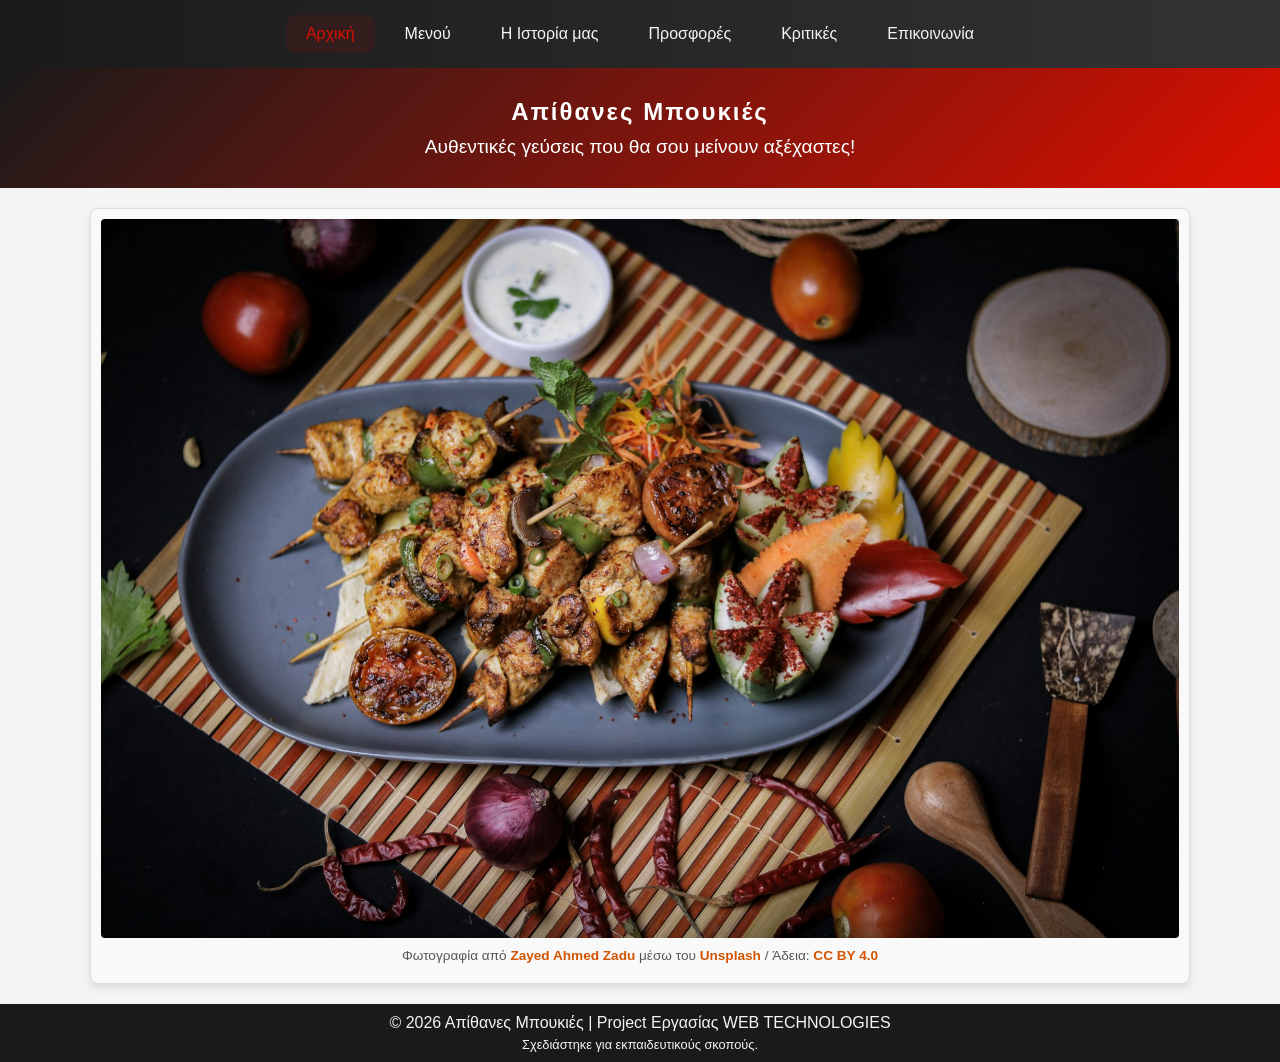
==== index.html @ ca21f262 "Initial Commit with all the Project stracture, navigation bar, css style for the navigation fanction" ====
<!DOCTYPE html>
<html lang="el">
<head>
    <meta charset="UTF-8">
    <meta name="viewport" content="width=device-width, initial-scale=1.0">
    <title>Αρχική</title>
    <link rel="stylesheet" href="./css/style.css">

</head>

<body>

    <header>
        <nav  class="navbar" id="topNav">
            <a href="index.html" class="active">Αρχική</a>
            <a href="pages/menu.html">Μενού</a>
            <a href="pages/about.html">Η Ιστορία μας</a>
            <a href="pages/offers.html">Προσφορές</a>
            <a href="pages/reviews.html">Κριτικές</a>
            <a href="pages/contact.html">Επικοινωνία</a>
            <button onclick="toggleMenu()">&#9776;</button>
        </nav>
    </header>

    <section class="main-tittle">
        <div class="container">
            <h1>Απίθανες Μπουκιές</h1>
            <p style="font-size: 1.2rem; margin-top: 10px;">Αυθεντικές γεύσεις που θα σου μείνουν αξέχαστες!</p>
        </div>
    </section>

    <main class="main-content">
        <figure>
            <img src="./images/zayed-ahmed-zadu-2EhrT8L_IWo-unsplash.jpg" alt="Περιγραφή εικόνας" style="width:100%;">
            <figcaption>
                Φωτογραφία από <a href="https://unsplash.com/@zayed_ahmed_zadu">Zayed Ahmed Zadu</a>
                μέσω του <a href="https://unsplash.com">Unsplash</a> /
                Άδεια: <a href="https://creativecommons.org/licenses/by/4.0/">CC BY 4.0</a>
            </figcaption>
        </figure>
    </main>

    <footer id="footer">
        <div class="container">
            <p>&copy; 2026 Απίθανες Μπουκιές | Project Εργασίας WEB TECHNOLOGIES</p>
            <p style="font-size: 0.8rem; margin-top: 5px;">Σχεδιάστηκε για εκπαιδευτικούς σκοπούς.</p>
        </div>
    </footer>
    <script src="./js/script.js"></script>
</body>

</html>
---- css/style.css ----
* {
    margin: 0;
    padding: 0;
    box-sizing: border-box;
}
body {
    font-family: Arial, sans-serif;
    background-color: #f4f4f4;
    color: #1a1a1a;
}
main{
    /*Το Βασικό περιεχόμενο */
    width: 90%;
    max-width: 1100px;
    margin: 0 auto;
}
footer{
    width: 100%;
    background-color: #1a1a1a;
    color: #f4f4f4;
    text-align: center;
    padding: 10px 0;
    position: relative;
    bottom: 0;
}

/*CSS Για το Navigation Bar*/
header {
    width: 100%;
}
.navbar{
    width: 100%;
    background: linear-gradient(90deg, #1a1a1a, #333);
    display: flex;
    justify-content: center;
    align-items: center;
    gap: 10px;
    padding: 15px 10px;
}
.navbar a {
    text-decoration: none;
    color: #f4f4f4;
    padding: 10px 20px;
    background-image: linear-gradient(to right, #db1000 50%, transparent 10%);
    background-size: 250% 100%;
    background-position: 100% 0;
    transition: background-position 0.5s ease, color 0.3s ease;
    border-radius: 10px;
}
.navbar .active {
    color: #db1000;
    background-color: rgba(219, 16, 0, 0.1);
    border-radius: 10px;
}
.navbar a:hover {
    background-position: 0 0;
    color: #fff;
}
.navbar button {
    /* Δεν χρειάζεται να φαίνεται σε μεγαλη οθόνη */
    display: none;
}
/*Τέλος του CSS για το Navigation Bar*/

/*Αρχή CSS για κεντρικό Τίτλο κάθε σελίδας*/
.main-tittle {
    width: 100%;
    background: linear-gradient(135deg, #1a1a1a, #db1000);
    color: #fff;
    padding: 30px 0;
    text-align: center;
}
.main-tittle h1 {
    letter-spacing: 2px;
}
/*Τέλος του CSS για κεντρικό Τίτλο*/

/* Το container της εικόνας και της λεζάντας */
figure {
    display: table; /* Κάνει το figure να έχει το πλάτος της εικόνας */
    margin: 20px auto; /* Κεντράρει την εικόνα στη σελίδα */
    padding: 10px;
    border: 1px solid #ddd;
    background-color: #f9f9f9;
    border-radius: 8px;
    box-shadow: 0 4px 8px rgba(0,0,0,0.1);
}

/* Η ίδια η εικόνα */
figure img {
    display: block;
    max-width: 100%; /* Για να είναι responsive */
    height: auto;
    border-radius: 4px;
}

/* Η λεζάντα με τα δικαιώματα */
figcaption {
    caption-side: bottom;
    padding: 8px 5px;
    font-size: 0.85rem;
    color: #555;
    line-height: 1.4;
    text-align: center;
}

/* Στυλ για τα links μέσα στη λεζάντα */
figcaption a {
    color: #d35400; /* Ένα "ψημένο" πορτοκαλί που ταιριάζει σε ψητοπωλείο */
    text-decoration: none;
    font-weight: bold;
    transition: color 0.3s ease;
}

figcaption a:hover {
    color: #a04000;
    text-decoration: underline;
}

/*Αρχή CSS για μικρές οθόνες*/
@media(max-width: 768px) {

    /*Αρχή CSS για Navigation Bar να είναι Impact */
    .navbar {
        flex-direction: column;
        align-items: flex-start;
        padding: 10px;
    }
    .navbar a {
        display: none;
        width: 100%;
        padding: 10px;
    }
    .navbar a.active {
        display: block;
    }
    .navbar button {
        display: block;
        position: absolute;
        right: 20px;
        top: 6px;
        background: none;
        border: none;
        color: #f4f4f4;
        font-size: 24px;
        cursor: pointer;
        padding: 6px;
    }
    .navbar.responsive a {
        /* The "responsive" class will be added via JavaScript when clicked */
        display: block;
        border-bottom: 1px solid #444;
    }
    /*Τέλος του CSS για το Navigation Bar*/

}
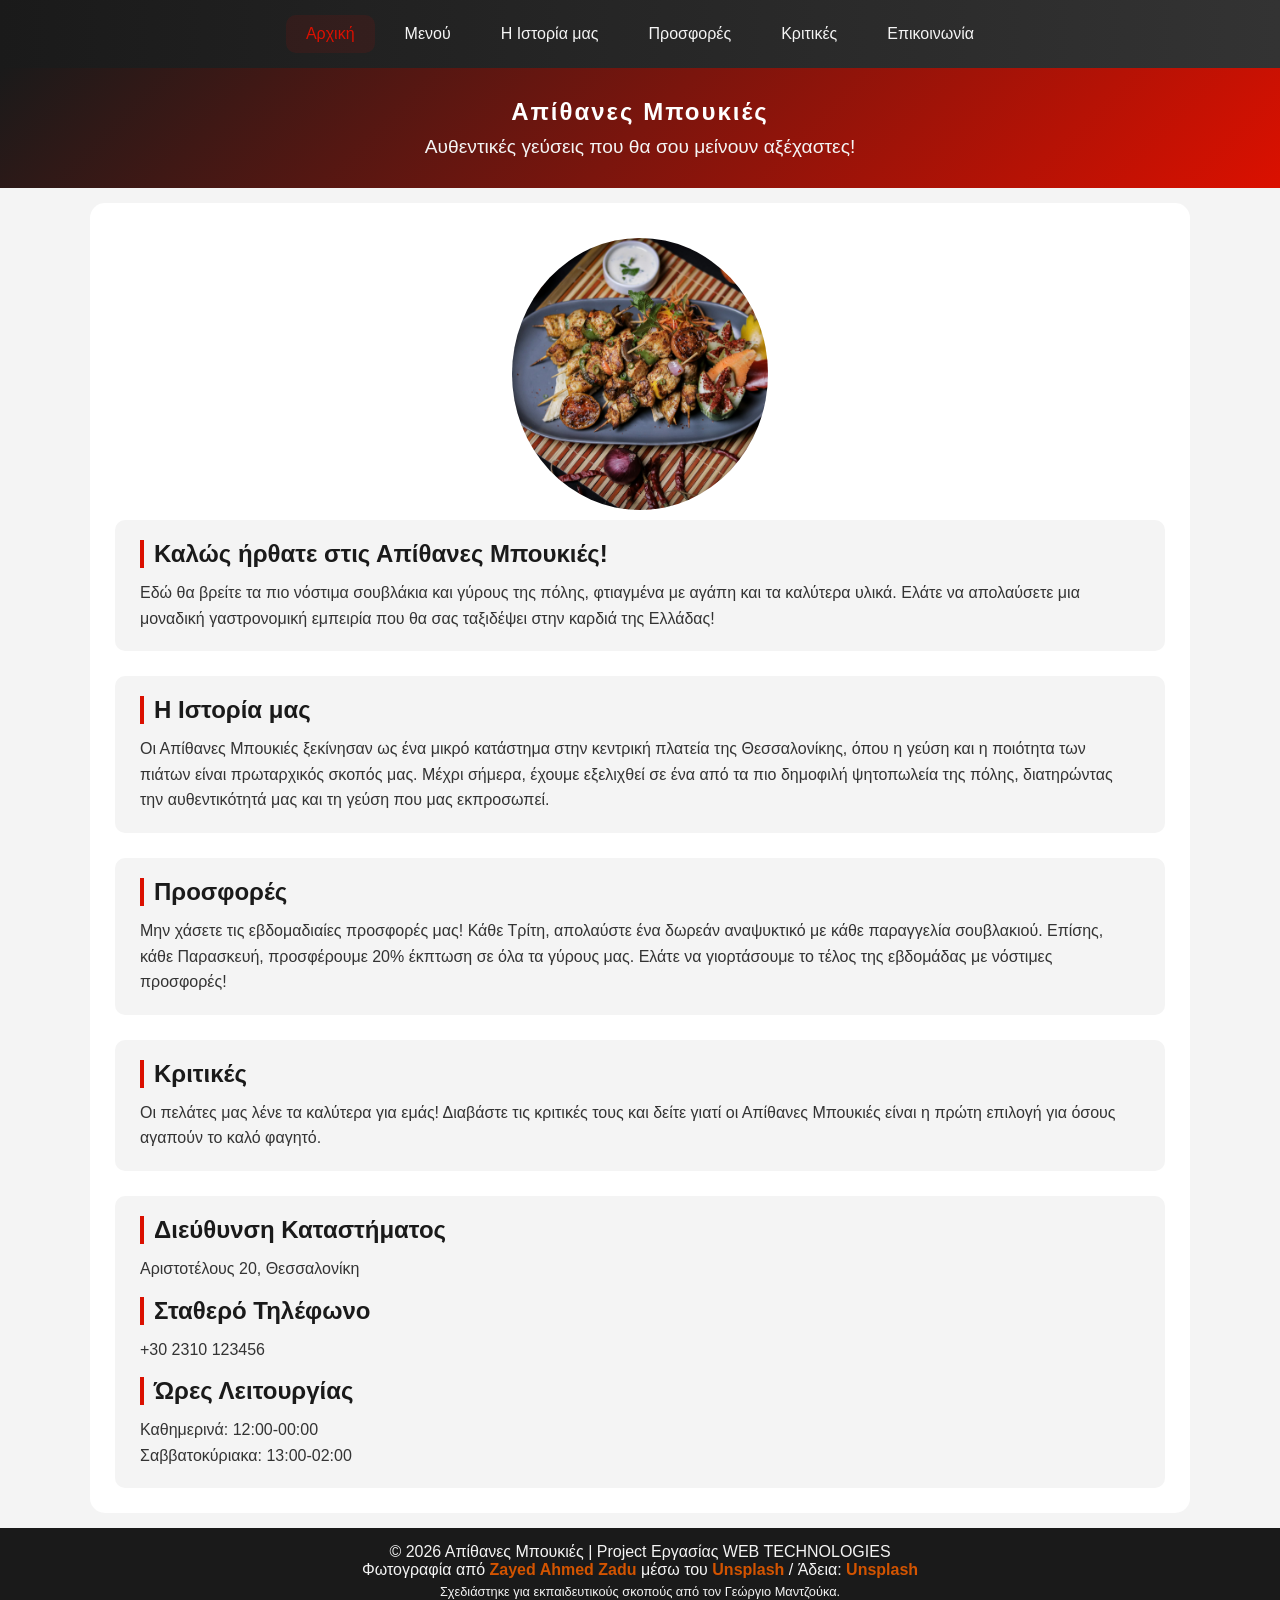
==== commit dca03817: "Final commit with all the content and css for each page fully functional with small devices" ====
--- a/index.html
+++ b/index.html
@@ -5,6 +5,65 @@
     <meta name="viewport" content="width=device-width, initial-scale=1.0">
     <title>Αρχική</title>
     <link rel="stylesheet" href="./css/style.css">
+
+    <style>
+        /* Κεντράρισμα της εικόνας στον άξονα x*/
+        img{
+            object-position: 30% 100%;
+        }
+        /* Απόσταση ανάμεσα στις ενότητες της αρχικής */
+        main section {
+            margin-bottom: 25px;
+        }
+        /* Τελευταία ενότητα χωρίς κάτω περιθώριο για ομοιόμορφη στοίχιση */
+        main section:last-child {
+            margin-bottom: 0;
+        }
+
+        /* Κοινό στιλ "κάρτας" για κάθε ενότητα (όπως οι offer-card στις Προσφορές) */
+        .welcome-message,
+        .about,
+        .offers,
+        .reviews,
+        .info {
+            background: #f4f4f4;
+            padding: 20px 25px;
+            border-radius: 10px;
+            transition: transform 0.3s ease, box-shadow 0.3s ease;
+        }
+
+        /* Ανύψωση της κάρτας όταν γίνεται hover */
+        .welcome-message:hover,
+        .about:hover,
+        .offers:hover,
+        .reviews:hover,
+        .info:hover {
+            transform: translateY(-5px);
+            box-shadow: 0 6px 15px rgba(0, 0, 0, 0.08);
+        }
+
+        /* Επικεφαλίδες ενοτήτων με κόκκινη γραμμή αριστερά (όπως στο menu) */
+        main section h2 {
+            border-left: 4px solid #db1000;
+            padding-left: 10px;
+            margin-bottom: 12px;
+            color: #1a1a1a;
+        }
+
+        /* Παράγραφοι ενοτήτων */
+        main section p {
+            line-height: 1.6;
+            color: #333;
+        }
+
+        /* Η ενότητα info έχει πολλά h2/p — μικρό κενό ανάμεσα στις ομάδες */
+        .info h2 {
+            margin-top: 15px;
+        }
+        .info h2:first-child {
+            margin-top: 0;
+        }
+    </style>
 
 </head>
 
@@ -23,28 +82,47 @@
     </header>
 
     <section class="main-tittle">
-        <div class="container">
-            <h1>Απίθανες Μπουκιές</h1>
-            <p style="font-size: 1.2rem; margin-top: 10px;">Αυθεντικές γεύσεις που θα σου μείνουν αξέχαστες!</p>
-        </div>
+        <h1>Απίθανες Μπουκιές</h1>
+        <p>Αυθεντικές γεύσεις που θα σου μείνουν αξέχαστες!</p>
     </section>
 
-    <main class="main-content">
-        <figure>
-            <img src="./images/zayed-ahmed-zadu-2EhrT8L_IWo-unsplash.jpg" alt="Περιγραφή εικόνας" style="width:100%;">
-            <figcaption>
-                Φωτογραφία από <a href="https://unsplash.com/@zayed_ahmed_zadu">Zayed Ahmed Zadu</a>
-                μέσω του <a href="https://unsplash.com">Unsplash</a> /
-                Άδεια: <a href="https://creativecommons.org/licenses/by/4.0/">CC BY 4.0</a>
-            </figcaption>
-        </figure>
+    <main>
+        <div class="menu-image-container">
+            <img src="./images/zayed-ahmed-zadu-2EhrT8L_IWo-unsplash.jpg" alt="Κεντρική απεικόνιση ενός πιάτου του καταστήματος">
+        </div>
+        <section class="welcome-message">
+            <h2>Καλώς ήρθατε στις Απίθανες Μπουκιές!</h2>
+            <p>Εδώ θα βρείτε τα πιο νόστιμα σουβλάκια και γύρους της πόλης, φτιαγμένα με αγάπη και τα καλύτερα υλικά. Ελάτε να απολαύσετε μια μοναδική γαστρονομική εμπειρία που θα σας ταξιδέψει στην καρδιά της Ελλάδας!</p>
+        </section>
+        <section class="about">
+            <h2>Η Ιστορία μας</h2>
+            <p>Οι Απίθανες Μπουκιές ξεκίνησαν ως ένα μικρό κατάστημα στην κεντρική πλατεία της Θεσσαλονίκης, όπου η γεύση και η ποιότητα των πιάτων είναι πρωταρχικός σκοπός μας. Μέχρι σήμερα, έχουμε εξελιχθεί σε ένα από τα πιο δημοφιλή ψητοπωλεία της πόλης, διατηρώντας την αυθεντικότητά μας και τη γεύση που μας εκπροσωπεί.</p>
+        </section>
+        <section class="offers">
+            <h2>Προσφορές</h2>
+            <p>Μην χάσετε τις εβδομαδιαίες προσφορές μας! Κάθε Τρίτη, απολαύστε ένα δωρεάν αναψυκτικό με κάθε παραγγελία σουβλακιού. Επίσης, κάθε Παρασκευή, προσφέρουμε 20% έκπτωση σε όλα τα γύρους μας. Ελάτε να γιορτάσουμε το τέλος της εβδομάδας με νόστιμες προσφορές!</p>
+        </section>
+        <section class="reviews">
+            <h2>Κριτικές</h2>
+            <p>Οι πελάτες μας λένε τα καλύτερα για εμάς! Διαβάστε τις κριτικές τους και δείτε γιατί οι Απίθανες Μπουκιές είναι η πρώτη επιλογή για όσους αγαπούν το καλό φαγητό.</p>
+        </section>
+        <section class="info">
+            <h2>Διεύθυνση Καταστήματος</h2>
+            <p>Αριστοτέλους 20, Θεσσαλονίκη</p>
+            <h2>Σταθερό Τηλέφωνο</h2>
+            <p>+30 2310 123456</p>
+            <h2>Ώρες Λειτουργίας</h2>
+            <p>Καθημερινά: 12:00-00:00</p>
+            <p>Σαββατοκύριακα: 13:00-02:00</p>
+        </section>
     </main>
 
-    <footer id="footer">
-        <div class="container">
-            <p>&copy; 2026 Απίθανες Μπουκιές | Project Εργασίας WEB TECHNOLOGIES</p>
-            <p style="font-size: 0.8rem; margin-top: 5px;">Σχεδιάστηκε για εκπαιδευτικούς σκοπούς.</p>
-        </div>
+    <footer>
+        <p>&copy; 2026 Απίθανες Μπουκιές | Project Εργασίας WEB TECHNOLOGIES</p>
+        <p>Φωτογραφία από <a href="https://unsplash.com/@zayed_ahmed_zadu">Zayed Ahmed Zadu</a>
+            μέσω του <a href="https://unsplash.com">Unsplash</a> /
+            Άδεια: <a href="https://unsplash.com/license">Unsplash</a></p>
+        <p style="font-size: 0.8rem; margin-top: 5px;">Σχεδιάστηκε για εκπαιδευτικούς σκοπούς από τον Γεώργιο Μαντζούκα.</p>
     </footer>
     <script src="./js/script.js"></script>
 </body>
--- a/css/style.css
+++ b/css/style.css
@@ -13,16 +13,31 @@
     /*Το Βασικό περιεχόμενο */
     width: 90%;
     max-width: 1100px;
-    margin: 0 auto;
+    margin: 15px auto;
+    background: #fff;
+    border-radius: 15px;
+    padding: 25px;
 }
 footer{
     width: 100%;
     background-color: #1a1a1a;
     color: #f4f4f4;
     text-align: center;
-    padding: 10px 0;
+    padding: 15px 20px;
     position: relative;
     bottom: 0;
+}
+/* Στυλ για τα links μέσα στη λεζάντα */
+footer a {
+    color: #d35400; /* Ένα "ψημένο" πορτοκαλί που ταιριάζει σε ψητοπωλείο */
+    text-decoration: none;
+    font-weight: bold;
+    transition: color 0.3s ease;
+}
+
+footer a:hover {
+    color: #a04000;
+    text-decoration: underline;
 }
 
 /*CSS Για το Navigation Bar*/
@@ -74,49 +89,30 @@
 .main-tittle h1 {
     letter-spacing: 2px;
 }
+.main-tittle p {
+    font-size: 1.2rem;
+    margin-top: 10px;
+    color: #f4f4f4;
+}
 /*Τέλος του CSS για κεντρικό Τίτλο*/
 
-/* Το container της εικόνας και της λεζάντας */
-figure {
-    display: table; /* Κάνει το figure να έχει το πλάτος της εικόνας */
-    margin: 20px auto; /* Κεντράρει την εικόνα στη σελίδα */
-    padding: 10px;
-    border: 1px solid #ddd;
-    background-color: #f9f9f9;
-    border-radius: 8px;
-    box-shadow: 0 4px 8px rgba(0,0,0,0.1);
+/* Αρχή CSS για την εικόνα κάθε σελίδας  
+κλάση για τον κεντράρισμα της εικόνας  */
+.menu-image-container{
+    display: flex;
+    justify-content: center;
+    align-items: center;
 }
+/* διαφοροποίηση της εικόνας */
+img{
+    width: 16rem;
+    height: 17rem;
+    border-radius: 75%;
+    margin: 10px 0;
+    object-fit: cover;
+}
+/*Τέλος του CSS για την εικόνα κάθε σελίδας  */
 
-/* Η ίδια η εικόνα */
-figure img {
-    display: block;
-    max-width: 100%; /* Για να είναι responsive */
-    height: auto;
-    border-radius: 4px;
-}
-
-/* Η λεζάντα με τα δικαιώματα */
-figcaption {
-    caption-side: bottom;
-    padding: 8px 5px;
-    font-size: 0.85rem;
-    color: #555;
-    line-height: 1.4;
-    text-align: center;
-}
-
-/* Στυλ για τα links μέσα στη λεζάντα */
-figcaption a {
-    color: #d35400; /* Ένα "ψημένο" πορτοκαλί που ταιριάζει σε ψητοπωλείο */
-    text-decoration: none;
-    font-weight: bold;
-    transition: color 0.3s ease;
-}
-
-figcaption a:hover {
-    color: #a04000;
-    text-decoration: underline;
-}
 
 /*Αρχή CSS για μικρές οθόνες*/
 @media(max-width: 768px) {
